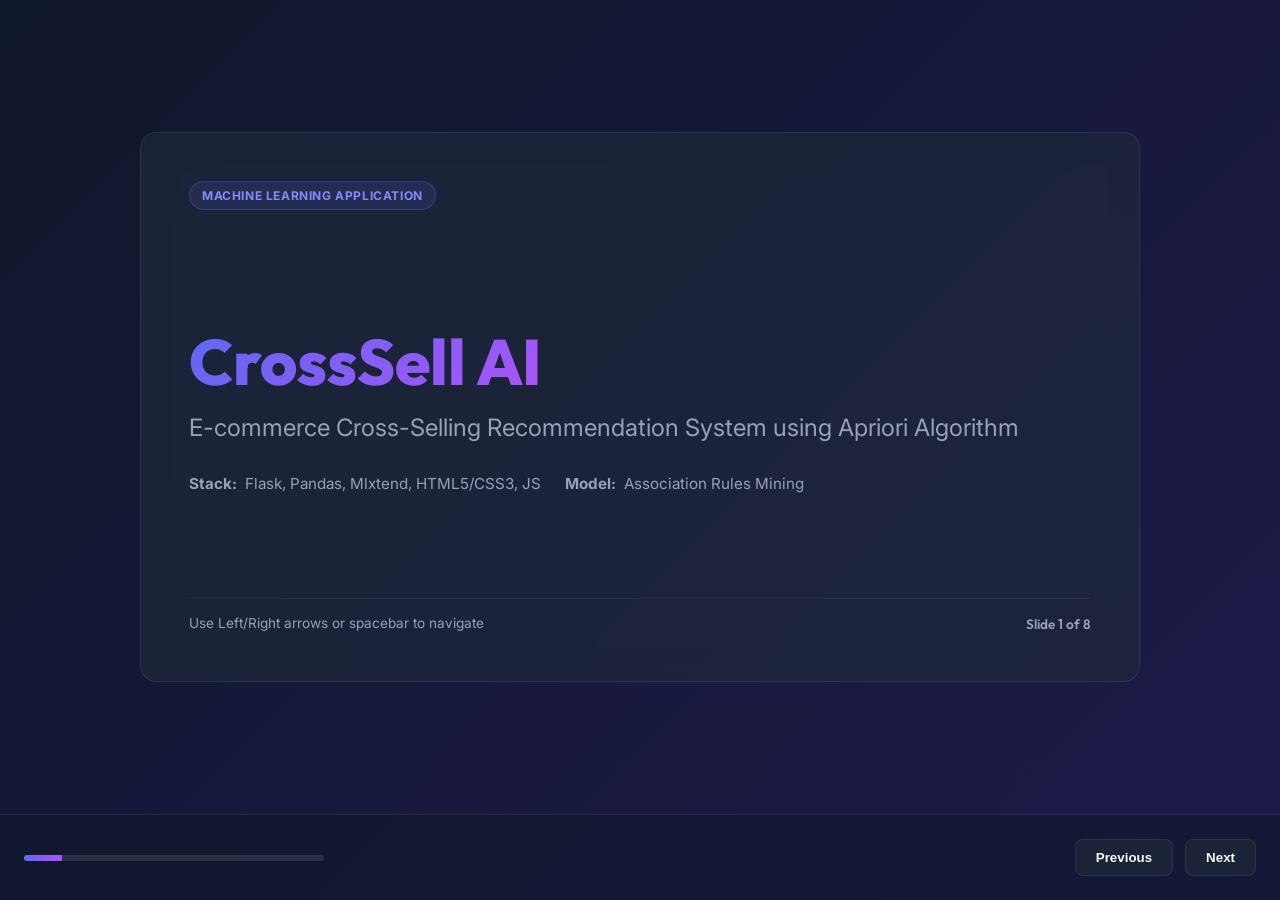
==== presentation.html @ 357081cf "docs: add interactive HTML presentation slideshow" ====
<!DOCTYPE html>
<html lang="en">
<head>
    <meta charset="UTF-8">
    <meta name="viewport" content="width=device-width, initial-scale=1.0">
    <title>CrossSell AI - Project Presentation</title>
    
    <!-- Fonts -->
    <link rel="preconnect" href="https://fonts.googleapis.com">
    <link rel="preconnect" href="https://fonts.gstatic.com" crossorigin>
    <link href="https://fonts.googleapis.com/css2?family=Inter:wght@300;400;500;600;700&family=Outfit:wght@400;500;600;700;800&display=swap" rel="stylesheet">
    
    <style>
        :root {
            --bg-gradient: linear-gradient(135deg, #0f172a 0%, #1e1b4b 100%);
            --text-primary: #f8fafc;
            --text-secondary: #94a3b8;
            --accent: #6366f1;
            --accent-gradient: linear-gradient(135deg, #6366f1 0%, #a855f7 100%);
            --card-bg: rgba(30, 41, 59, 0.7);
            --card-border: rgba(255, 255, 255, 0.08);
            --radius-md: 16px;
            --font-primary: 'Inter', sans-serif;
            --font-display: 'Outfit', sans-serif;
        }

        * {
            box-sizing: border-box;
            margin: 0;
            padding: 0;
        }

        body {
            font-family: var(--font-primary);
            background: var(--bg-gradient);
            color: var(--text-primary);
            height: 100vh;
            overflow: hidden;
            display: flex;
            flex-direction: column;
            justify-content: space-between;
        }

        /* Presentation Container */
        .presentation-container {
            flex-grow: 1;
            display: flex;
            align-items: center;
            justify-content: center;
            position: relative;
            width: 100%;
            max-width: 1200px;
            margin: 0 auto;
            padding: 20px;
        }

        /* Slide Shell */
        .slide {
            position: absolute;
            width: 100%;
            max-width: 1000px;
            min-height: 550px;
            padding: 48px;
            background: var(--card-bg);
            border: 1px solid var(--card-border);
            border-radius: var(--radius-md);
            backdrop-filter: blur(16px);
            opacity: 0;
            transform: scale(0.95) translateY(20px);
            pointer-events: none;
            transition: all 0.6s cubic-bezier(0.4, 0, 0.2, 1);
            display: flex;
            flex-direction: column;
            justify-content: space-between;
        }

        .slide.active {
            opacity: 1;
            transform: scale(1) translateY(0);
            pointer-events: auto;
            z-index: 10;
        }

        /* Slide Content Parts */
        .slide-header {
            margin-bottom: 24px;
        }

        .slide-badge {
            display: inline-block;
            padding: 6px 12px;
            font-size: 0.75rem;
            font-weight: 700;
            text-transform: uppercase;
            letter-spacing: 0.05em;
            border-radius: 50px;
            background: rgba(99, 102, 241, 0.15);
            color: #818cf8;
            border: 1px solid rgba(99, 102, 241, 0.3);
            margin-bottom: 12px;
        }

        .slide-title {
            font-family: var(--font-display);
            font-size: 2.5rem;
            font-weight: 800;
            line-height: 1.2;
            background: var(--accent-gradient);
            -webkit-background-clip: text;
            -webkit-text-fill-color: transparent;
        }

        .slide-body {
            flex-grow: 1;
            display: flex;
            align-items: center;
        }

        .slide-footer {
            margin-top: 24px;
            font-size: 0.85rem;
            color: var(--text-secondary);
            border-top: 1px solid rgba(255, 255, 255, 0.05);
            padding-top: 16px;
            display: flex;
            justify-content: space-between;
        }

        /* Layout Grids */
        .grid-2 {
            display: grid;
            grid-template-columns: 1fr 1fr;
            gap: 32px;
            width: 100%;
        }

        .grid-3 {
            display: grid;
            grid-template-columns: repeat(3, 1fr);
            gap: 20px;
            width: 100%;
        }

        /* Slide Content Components */
        .slide-text {
            color: var(--text-secondary);
            font-size: 1.1rem;
            line-height: 1.6;
            margin-bottom: 16px;
        }

        .list-items {
            list-style: none;
        }

        .list-items li {
            position: relative;
            padding-left: 28px;
            margin-bottom: 16px;
            font-size: 1.05rem;
            color: var(--text-secondary);
        }

        .list-items li::before {
            content: "✦";
            position: absolute;
            left: 0;
            top: 0;
            color: #818cf8;
            font-weight: bold;
        }

        .feature-card {
            background: rgba(15, 23, 42, 0.5);
            border: 1px solid var(--card-border);
            border-radius: 8px;
            padding: 20px;
            transition: all 0.3s ease;
        }

        .feature-card:hover {
            border-color: var(--accent);
            background: rgba(15, 23, 42, 0.8);
        }

        .feature-card h4 {
            font-family: var(--font-display);
            font-size: 1.15rem;
            color: var(--text-primary);
            margin-bottom: 8px;
        }

        .feature-card p {
            font-size: 0.9rem;
            color: var(--text-secondary);
            line-height: 1.5;
        }

        /* Code snippets */
        pre {
            background: #090d16;
            padding: 16px;
            border-radius: 8px;
            font-family: monospace;
            font-size: 0.85rem;
            color: #cbd5e1;
            border: 1px solid rgba(255, 255, 255, 0.05);
            overflow-x: auto;
        }

        /* Controls Panel */
        .controls-panel {
            padding: 24px;
            background: rgba(15, 23, 42, 0.6);
            border-top: 1px solid var(--card-border);
            display: flex;
            align-items: center;
            justify-content: space-between;
        }

        .progress-bar-container {
            width: 300px;
            height: 6px;
            background: rgba(255, 255, 255, 0.1);
            border-radius: 10px;
            overflow: hidden;
        }

        .progress-bar-fill {
            height: 100%;
            background: var(--accent-gradient);
            width: 0;
            transition: width 0.3s ease;
        }

        .nav-buttons {
            display: flex;
            gap: 12px;
        }

        .nav-btn {
            background: var(--card-bg);
            border: 1px solid var(--card-border);
            color: var(--text-primary);
            padding: 10px 20px;
            border-radius: 8px;
            font-weight: 600;
            cursor: pointer;
            transition: all 0.2s ease;
        }

        .nav-btn:hover {
            background: var(--accent);
            border-color: var(--accent);
        }

        .slide-counter {
            font-family: var(--font-display);
            font-weight: 600;
            color: var(--text-secondary);
        }

        /* Slide 1 Spec (Title) */
        .slide-title-large {
            font-family: var(--font-display);
            font-size: 4rem;
            font-weight: 800;
            line-height: 1.1;
            background: var(--accent-gradient);
            -webkit-background-clip: text;
            -webkit-text-fill-color: transparent;
            margin-bottom: 16px;
        }

        .slide-subtitle {
            font-size: 1.5rem;
            color: var(--text-secondary);
            margin-bottom: 32px;
        }

        .author-box {
            display: flex;
            gap: 24px;
            font-size: 0.95rem;
            color: var(--text-secondary);
        }

        .author-box span {
            display: flex;
            align-items: center;
            gap: 8px;
        }

        .diagram-box {
            background: #0f172a;
            border-radius: 8px;
            border: 1px solid var(--card-border);
            padding: 16px;
            font-family: monospace;
            font-size: 0.8rem;
            color: #38bdf8;
            white-space: pre;
            line-height: 1.4;
            overflow-x: auto;
        }
    </style>
</head>
<body>

    <!-- Main Presentation -->
    <main class="presentation-container">
        
        <!-- Slide 1: Title -->
        <section class="slide active" id="slide-1">
            <div class="slide-header">
                <span class="slide-badge">Machine Learning Application</span>
            </div>
            <div class="slide-body" style="flex-direction: column; align-items: flex-start; justify-content: center;">
                <h1 class="slide-title-large">CrossSell AI</h1>
                <p class="slide-subtitle">E-commerce Cross-Selling Recommendation System using Apriori Algorithm</p>
                <div class="author-box">
                    <span><strong>Stack:</strong> Flask, Pandas, Mlxtend, HTML5/CSS3, JS</span>
                    <span><strong>Model:</strong> Association Rules Mining</span>
                </div>
            </div>
            <div class="slide-footer">
                <span>Use Left/Right arrows or spacebar to navigate</span>
                <span class="slide-counter">Slide 1 of 8</span>
            </div>
        </section>

        <!-- Slide 2: The Challenge -->
        <section class="slide" id="slide-2">
            <div class="slide-header">
                <span class="slide-badge">Problem Statement</span>
                <h2 class="slide-title">The Challenge in E-Commerce</h2>
            </div>
            <div class="slide-body">
                <div class="grid-2">
                    <div>
                        <p class="slide-text">With massive product catalogs, customers struggle to find related accessories, resulting in lower transaction values.</p>
                        <ul class="list-items">
                            <li>Manual bundling strategies are slow and bias-prone.</li>
                            <li>Standard item pairing systems require massive computing structures.</li>
                            <li>Real-time calculations can add page load latency, driving away users.</li>
                        </ul>
                    </div>
                    <div style="display: flex; align-items: center; justify-content: center;">
                        <div class="feature-card" style="border-left: 4px solid var(--accent); padding: 32px;">
                            <h3 style="font-family: var(--font-display); font-size: 1.5rem; margin-bottom: 12px;">The Goal</h3>
                            <p style="color: var(--text-secondary); line-height: 1.6;">Automate cross-selling by mining database transaction patterns to instantly recommend products that customers are statistically most likely to buy together.</p>
                        </div>
                    </div>
                </div>
            </div>
            <div class="slide-footer">
                <span>E-Commerce Optimization</span>
                <span class="slide-counter">Slide 2 of 8</span>
            </div>
        </section>

        <!-- Slide 3: The Solution (Apriori) -->
        <section class="slide" id="slide-3">
            <div class="slide-header">
                <span class="slide-badge">Core Algorithm</span>
                <h2 class="slide-title">Market Basket Analysis & Apriori</h2>
            </div>
            <div class="slide-body">
                <div class="grid-2">
                    <div>
                        <p class="slide-text"><strong>Market Basket Analysis (MBA)</strong> explores association rules that show how strongly items are connected in a transaction database.</p>
                        <p class="slide-text">The <strong>Apriori Algorithm</strong> is an unsupervised learning method that isolates sets of items that appear together frequently by weeding out rare combinations.</p>
                        <ul class="list-items">
                            <li>Scans transactional datasets.</li>
                            <li>Builds confidence metrics for pairs and bundles.</li>
                            <li>Extracts mathematical rules to drive checkout suggestions.</li>
                        </ul>
                    </div>
                    <div class="diagram-box">
+-------------------------+
|  All Shopping Carts     |
+-------------------------+
             |
             | Filter min_support >= 5%
             v
+-------------------------+
| Frequent Product Sets   |
+-------------------------+
             |
             | Extract Rules (Lift >= 1.2)
             v
+-------------------------+
|  Association Rules      |
|  (Saved in model.pkl)   |
+-------------------------+</div>
                </div>
            </div>
            <div class="slide-footer">
                <span>Unsupervised Association Rules Mining</span>
                <span class="slide-counter">Slide 3 of 8</span>
            </div>
        </section>

        <!-- Slide 4: Key Metrics -->
        <section class="slide" id="slide-4">
            <div class="slide-header">
                <span class="slide-badge">Mathematical Foundations</span>
                <h2 class="slide-title">The Three pillars of Association Rules</h2>
            </div>
            <div class="slide-body">
                <div class="grid-3">
                    <div class="feature-card">
                        <div style="font-size: 1.5rem; margin-bottom: 8px;">📊</div>
                        <h4>1. Support</h4>
                        <p style="font-family: monospace; font-size: 0.8rem; color:#818cf8; margin-bottom: 8px;">Freq(A, B) / N</p>
                        <p>Measures how frequently the combination of items occurs. It controls the baseline popularity of a rule.</p>
                    </div>
                    <div class="feature-card">
                        <div style="font-size: 1.5rem; margin-bottom: 8px;">📈</div>
                        <h4>2. Confidence</h4>
                        <p style="font-family: monospace; font-size: 0.8rem; color:#818cf8; margin-bottom: 8px;">Support(A, B) / Support(A)</p>
                        <p>Measures the conditional probability of purchase. If a customer buys A, what is the chance they buy B?</p>
                    </div>
                    <div class="feature-card">
                        <div style="font-size: 1.5rem; margin-bottom: 8px;">🚀</div>
                        <h4>3. Lift</h4>
                        <p style="font-family: monospace; font-size: 0.8rem; color:#818cf8; margin-bottom: 8px;">Confidence(A→B) / Support(B)</p>
                        <p>Determines rule strength. A lift > 1 means buying A boosts the rate of buying B compared to normal behavior.</p>
                    </div>
                </div>
            </div>
            <div class="slide-footer">
                <span>Evaluation Metrics</span>
                <span class="slide-counter">Slide 4 of 8</span>
            </div>
        </section>

        <!-- Slide 5: Data Generation & Bundles -->
        <section class="slide" id="slide-5">
            <div class="slide-header">
                <span class="slide-badge">Data Engineering</span>
                <h2 class="slide-title">Conditional Probability Dataset</h2>
            </div>
            <div class="slide-body">
                <div class="grid-2">
                    <div>
                        <p class="slide-text">The system generates exactly <strong>500 realistic shopping carts</strong> containing product categories mapped with specific bundling behaviors:</p>
                        <ul class="list-items">
                            <li><strong>Laptop Rule</strong>: Mouse (70%), Laptop Bag (60%), Keyboard (40%).</li>
                            <li><strong>Smartphone Rule</strong>: Charger (85%), Screen Protector (80%), Earbuds (50%).</li>
                            <li><strong>DSLR Camera Rule</strong>: SD Card (75%), Tripod (65%), Camera Bag (55%).</li>
                            <li>Adds 15 additional catalog items as transaction noise.</li>
                        </ul>
                    </div>
                    <div>
                        <pre><code># Data Generation (generate_data.py)
for _ in range(150):
    basket = ["Laptop"]
    if random.random() < 0.70:
        basket.append("Mouse")
    if random.random() < 0.60:
        basket.append("Laptop Bag")
    if random.random() < 0.40:
        basket.append("Keyboard")
    # ... adds noise ...</code></pre>
                    </div>
                </div>
            </div>
            <div class="slide-footer">
                <span>Synthetic Market Basket Database</span>
                <span class="slide-counter">Slide 5 of 8</span>
            </div>
        </section>

        <!-- Slide 6: Backend & REST API -->
        <section class="slide" id="slide-6">
            <div class="slide-header">
                <span class="slide-badge">API Architecture</span>
                <h2 class="slide-title">Flask Serverless Backend</h2>
            </div>
            <div class="slide-body">
                <div class="grid-2">
                    <div>
                        <p class="slide-text">The backend is built with Python and Flask. It separates modeling from execution to guarantee immediate load times.</p>
                        <ul class="list-items">
                            <li><strong>Offline Training</strong>: Model is trained once, and association rules are serialized to <code>model.pkl</code>.</li>
                            <li><strong>Inference speed</strong>: At runtime, the API loads <code>model.pkl</code> to run lookups in <strong>O(1) time</strong> instead of retraining.</li>
                            <li><strong>Endpoints</strong>: Supports health diagnostics at <code>/health</code> and queries at <code>POST /recommend</code>.</li>
                        </ul>
                    </div>
                    <div>
                        <pre><code># app.py
@app.route('/recommend', methods=['POST'])
def recommend():
    data = request.get_json(silent=True)
    product = data.get("product")
    
    # 1. Validate inputs
    # 2. Query rules from loaded model.pkl
    # 3. Sort by Lift -> Confidence -> Support
    return jsonify({
        "product": product,
        "recommendations": recommendations
    })</code></pre>
                    </div>
                </div>
            </div>
            <div class="slide-footer">
                <span>High Performance Inference API</span>
                <span class="slide-counter">Slide 6 of 8</span>
            </div>
        </section>

        <!-- Slide 7: Frontend Design System -->
        <section class="slide" id="slide-7">
            <div class="slide-header">
                <span class="slide-badge">UX Design</span>
                <h2 class="slide-title">Glassmorphic Frontend</h2>
            </div>
            <div class="slide-body">
                <div class="grid-2">
                    <div>
                        <p class="slide-text">A responsive web landing page that leverages pure HTML5, Vanilla CSS3, and Vanilla JavaScript with no bulky frameworks.</p>
                        <ul class="list-items">
                            <li><strong>Aesthetics</strong>: Custom font stacks, dark/light theme toggle, glassmorphic cards, and hover transitions.</li>
                            <li><strong>Micro-animations</strong>: Shimmer loading skeletons during API calls, progress bar indicators for confidence.</li>
                            <li><strong>Resiliency</strong>: Graceful error displays for invalid items, empty states, or lost connections.</li>
                        </ul>
                    </div>
                    <div style="display:flex; flex-direction:column; gap:12px;">
                        <div class="feature-card" style="border-left:4px solid #10b981;">
                            <h4 style="color:#10b981;">Light & Dark Modes</h4>
                            <p>Stored locally in localStorage. Adapts directly to the OS system settings by default.</p>
                        </div>
                        <div class="feature-card" style="border-left:4px solid #a855f7;">
                            <h4>Client-Side Routing</h4>
                            <p>Responsive design scales cleanly across desktop monitors, tablets, and smartphones.</p>
                        </div>
                    </div>
                </div>
            </div>
            <div class="slide-footer">
                <span>Responsive Vanilla Frontend System</span>
                <span class="slide-counter">Slide 7 of 8</span>
            </div>
        </section>

        <!-- Slide 8: Summary & Production Readiness -->
        <section class="slide" id="slide-8">
            <div class="slide-header">
                <span class="slide-badge">Deployment & Summary</span>
                <h2 class="slide-title">Production & Vercel Ready</h2>
            </div>
            <div class="slide-body">
                <div class="grid-2">
                    <div>
                        <p class="slide-text"><strong>CrossSell AI</strong> is fully deployable to serverless providers like Vercel with zero modifications.</p>
                        <ul class="list-items">
                            <li><strong>Vercel Routing</strong>: Configured inside <code>vercel.json</code> to direct Flask routes and serve HTML/CSS/JS files.</li>
                            <li><strong>No TODOs</strong>: Code contains complete exception handling, sanitizations, and health polls.</li>
                            <li><strong>Future Scale</strong>: Easy expansion to multi-product baskets and SQL database storage.</li>
                        </ul>
                    </div>
                    <div class="feature-card" style="display:flex; flex-direction:column; justify-content:center; gap:8px;">
                        <h4 style="font-size:1.25rem;">Resume-Ready Points</h4>
                        <p style="font-size:0.95rem; margin-bottom:8px;">✦ Configured pickled model files achieving O(1) time complexity.</p>
                        <p style="font-size:0.95rem; margin-bottom:8px;">✦ Developed modular PEP8 Python code and clean Vanilla JS.</p>
                        <p style="font-size:0.95rem;">✦ Configured serverless static routing for web architectures.</p>
                    </div>
                </div>
            </div>
            <div class="slide-footer">
                <span>End of Presentation</span>
                <span class="slide-counter">Slide 8 of 8</span>
            </div>
        </section>

    </main>

    <!-- Controls Panel -->
    <footer class="controls-panel">
        <div class="progress-bar-container">
            <div class="progress-bar-fill" id="progress-bar-fill"></div>
        </div>
        <div class="nav-buttons">
            <button class="nav-btn" id="prev-btn">Previous</button>
            <button class="nav-btn" id="next-btn">Next</button>
        </div>
    </footer>

    <!-- Script for slide switching -->
    <script>
        const slides = document.querySelectorAll('.slide');
        const prevBtn = document.getElementById('prev-btn');
        const nextBtn = document.getElementById('next-btn');
        const progressBarFill = document.getElementById('progress-bar-fill');
        
        let currentSlide = 0;

        const updatePresentation = () => {
            // Remove active classes
            slides.forEach(slide => slide.classList.remove('active'));
            
            // Set current active
            slides[currentSlide].classList.add('active');
            
            // Update progress bar
            const progress = ((currentSlide + 1) / slides.length) * 100;
            progressBarFill.style.width = `${progress}%`;
            
            // Toggle button states
            prevBtn.disabled = currentSlide === 0;
            nextBtn.innerHTML = currentSlide === slides.length - 1 ? 'Restart' : 'Next';
        };

        const nextSlide = () => {
            if (currentSlide < slides.length - 1) {
                currentSlide++;
            } else {
                currentSlide = 0; // Restart
            }
            updatePresentation();
        };

        const prevSlide = () => {
            if (currentSlide > 0) {
                currentSlide--;
                updatePresentation();
            }
        };

        // Navigation listeners
        nextBtn.addEventListener('click', nextSlide);
        prevBtn.addEventListener('click', prevSlide);

        // Keyboard listeners
        document.addEventListener('keydown', (e) => {
            if (e.key === 'ArrowRight' || e.key === ' ' || e.key === 'Enter') {
                e.preventDefault();
                nextSlide();
            } else if (e.key === 'ArrowLeft' || e.key === 'Backspace') {
                e.preventDefault();
                prevSlide();
            }
        });

        // Init
        updatePresentation();
    </script>
</body>
</html>
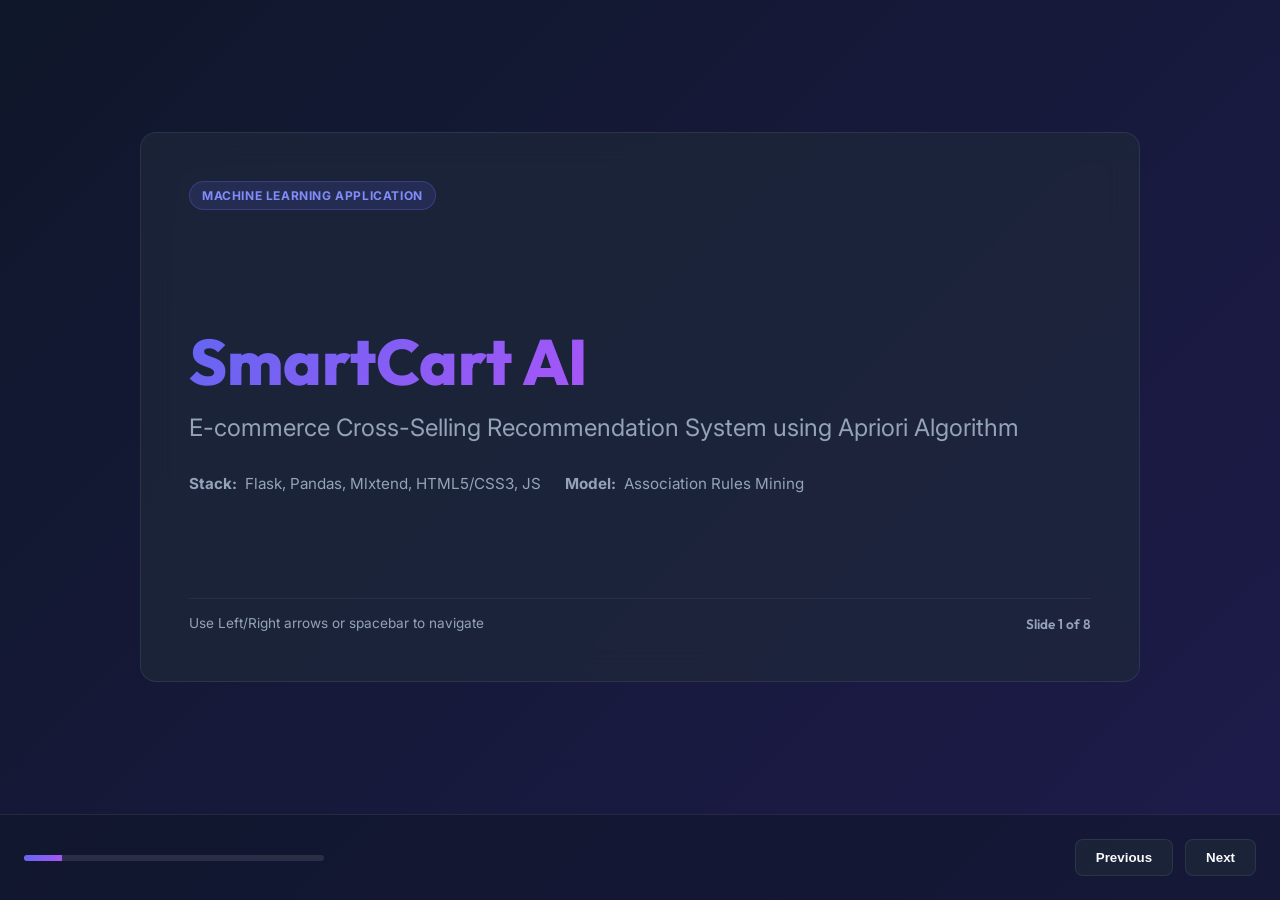
==== commit 43547a0f: "refactor: Rename project from CrossSell AI to SmartCart AI" ====
--- a/presentation.html
+++ b/presentation.html
@@ -3,7 +3,7 @@
 <head>
     <meta charset="UTF-8">
     <meta name="viewport" content="width=device-width, initial-scale=1.0">
-    <title>CrossSell AI - Project Presentation</title>
+    <title>SmartCart AI - Project Presentation</title>
     
     <!-- Fonts -->
     <link rel="preconnect" href="https://fonts.googleapis.com">
@@ -316,7 +316,7 @@
                 <span class="slide-badge">Machine Learning Application</span>
             </div>
             <div class="slide-body" style="flex-direction: column; align-items: flex-start; justify-content: center;">
-                <h1 class="slide-title-large">CrossSell AI</h1>
+                <h1 class="slide-title-large">SmartCart AI</h1>
                 <p class="slide-subtitle">E-commerce Cross-Selling Recommendation System using Apriori Algorithm</p>
                 <div class="author-box">
                     <span><strong>Stack:</strong> Flask, Pandas, Mlxtend, HTML5/CSS3, JS</span>
@@ -554,7 +554,7 @@
             <div class="slide-body">
                 <div class="grid-2">
                     <div>
-                        <p class="slide-text"><strong>CrossSell AI</strong> is fully deployable to serverless providers like Vercel with zero modifications.</p>
+                        <p class="slide-text"><strong>SmartCart AI</strong> is fully deployable to serverless providers like Vercel with zero modifications.</p>
                         <ul class="list-items">
                             <li><strong>Vercel Routing</strong>: Configured inside <code>vercel.json</code> to direct Flask routes and serve HTML/CSS/JS files.</li>
                             <li><strong>No TODOs</strong>: Code contains complete exception handling, sanitizations, and health polls.</li>
